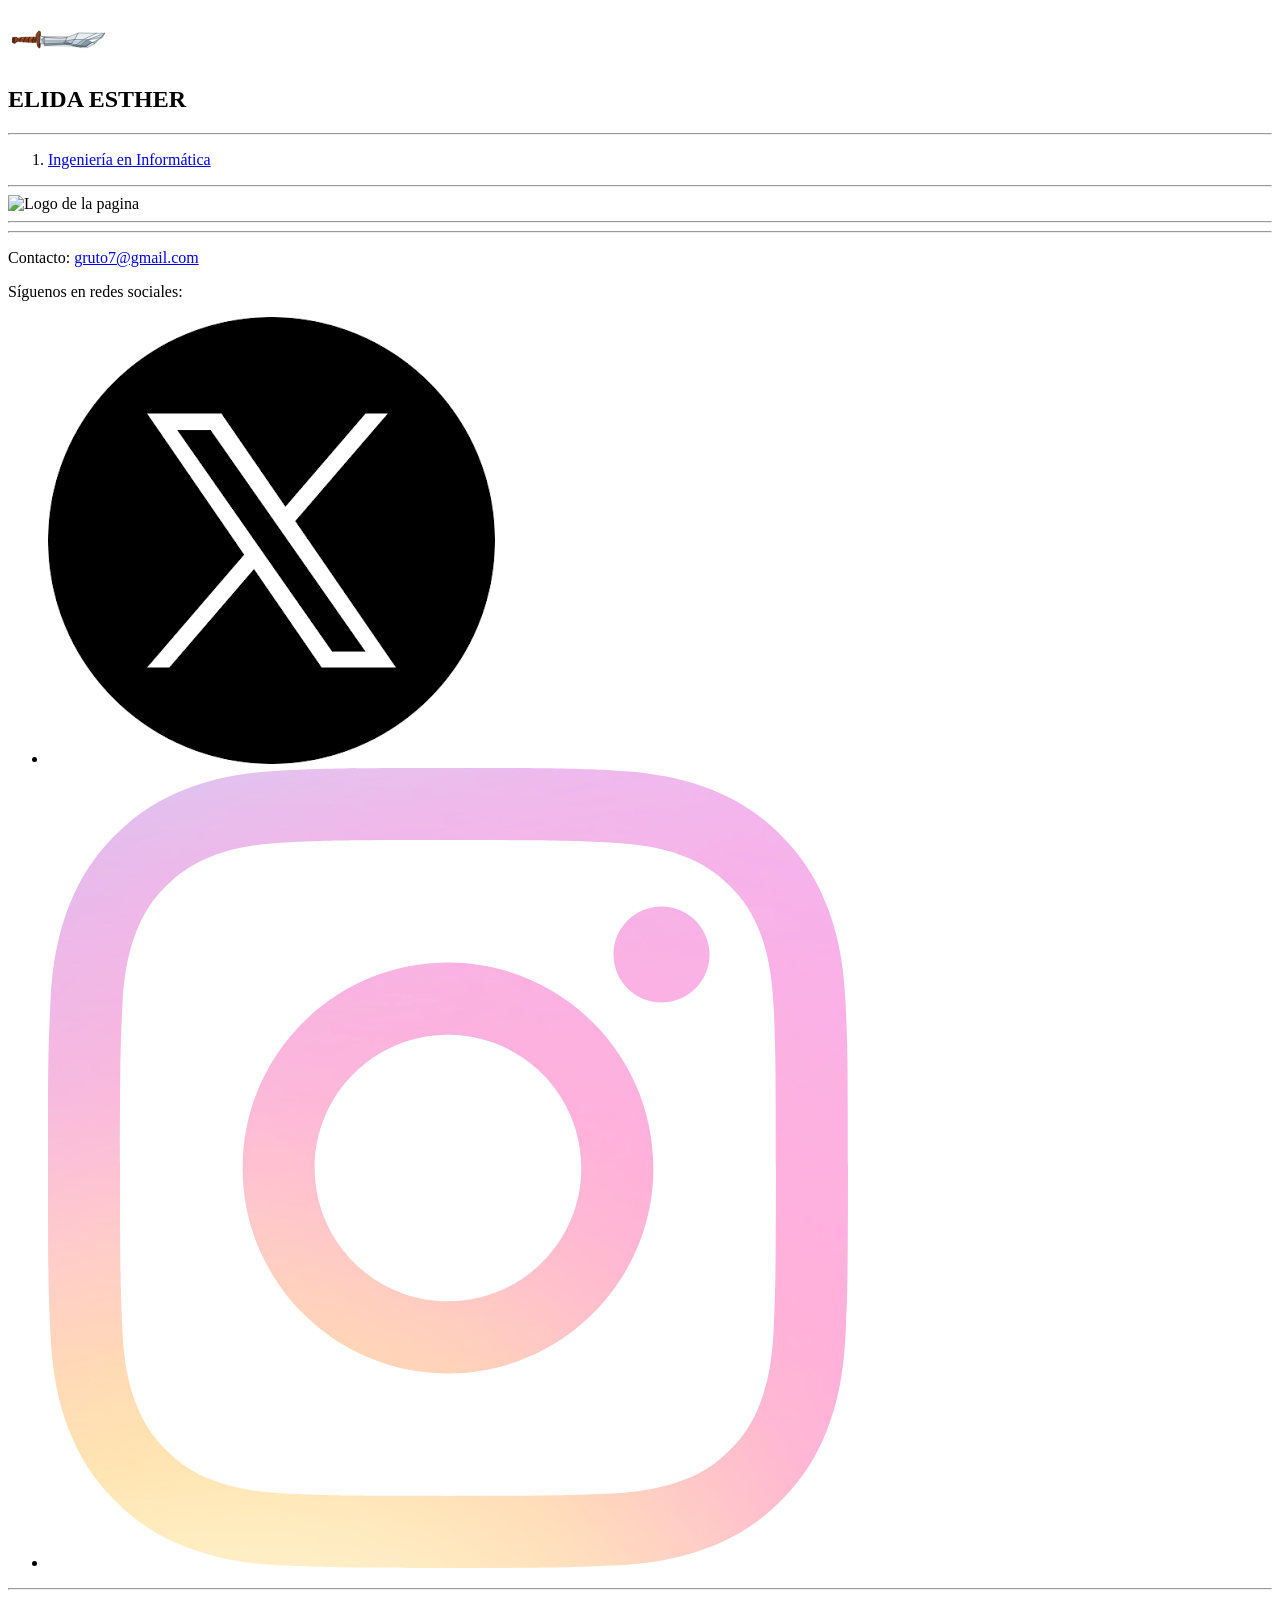
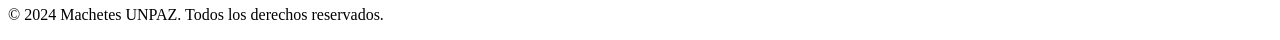
==== carreras.html @ 34d95ce6 "Sube proyecto inicial" ====
<!DOCTYPE html>
<html lang="es">
  <head>
    <meta charset="UTF-8" />
    <meta name="viewport" content="width=device-width, initial-scale=1.0" />
    <title>ELIDA ESTHER</title>
  </head>
  <body>
    <header>
      <h1 class="machetes UNPAZ"> <a href=index.html> <img src="/imagenes/gemini-svg.svg" alt="Logo de la pagina" width="100"></a></h1>
      <h2>ELIDA ESTHER</h2>

      <hr>
    </header>

    <nav>
        <ol>
            <li>
                <a href="Carreras/Ingenieria en Informatica.html">Ingeniería en Informática</a>
            </li>
        </ol> 
        <hr>
    </nav>

    <img src="https://i.ibb.co/qL5t6V2J/logo.jpg" alt="Logo de la pagina" width="400">
    <hr>
    <footer class="pie de pagina">
    <hr>
    <div class="contacto">
      <p>Contacto: <a href="mailto:">gruto7@gmail.com</a></p>
    </div>
    <div class="redes-sociales">
      <p>Síguenos en redes sociales:</p>
      <ul>
        <li> <a href="https://x.com/" target="_blank"> <img src="/imagenes/images.png" alt="atajo a X"></a></h1>
        <li> <a href="https://www.instagram.com/" target="_blank"> <img src="/imagenes/instagram-color.svg" alt="Logo de instagram"></a></h1>
      </ul>
    <hr>
    <p>© 2024 Machetes UNPAZ. Todos los derechos reservados.</p>
  </body>
  
</html>
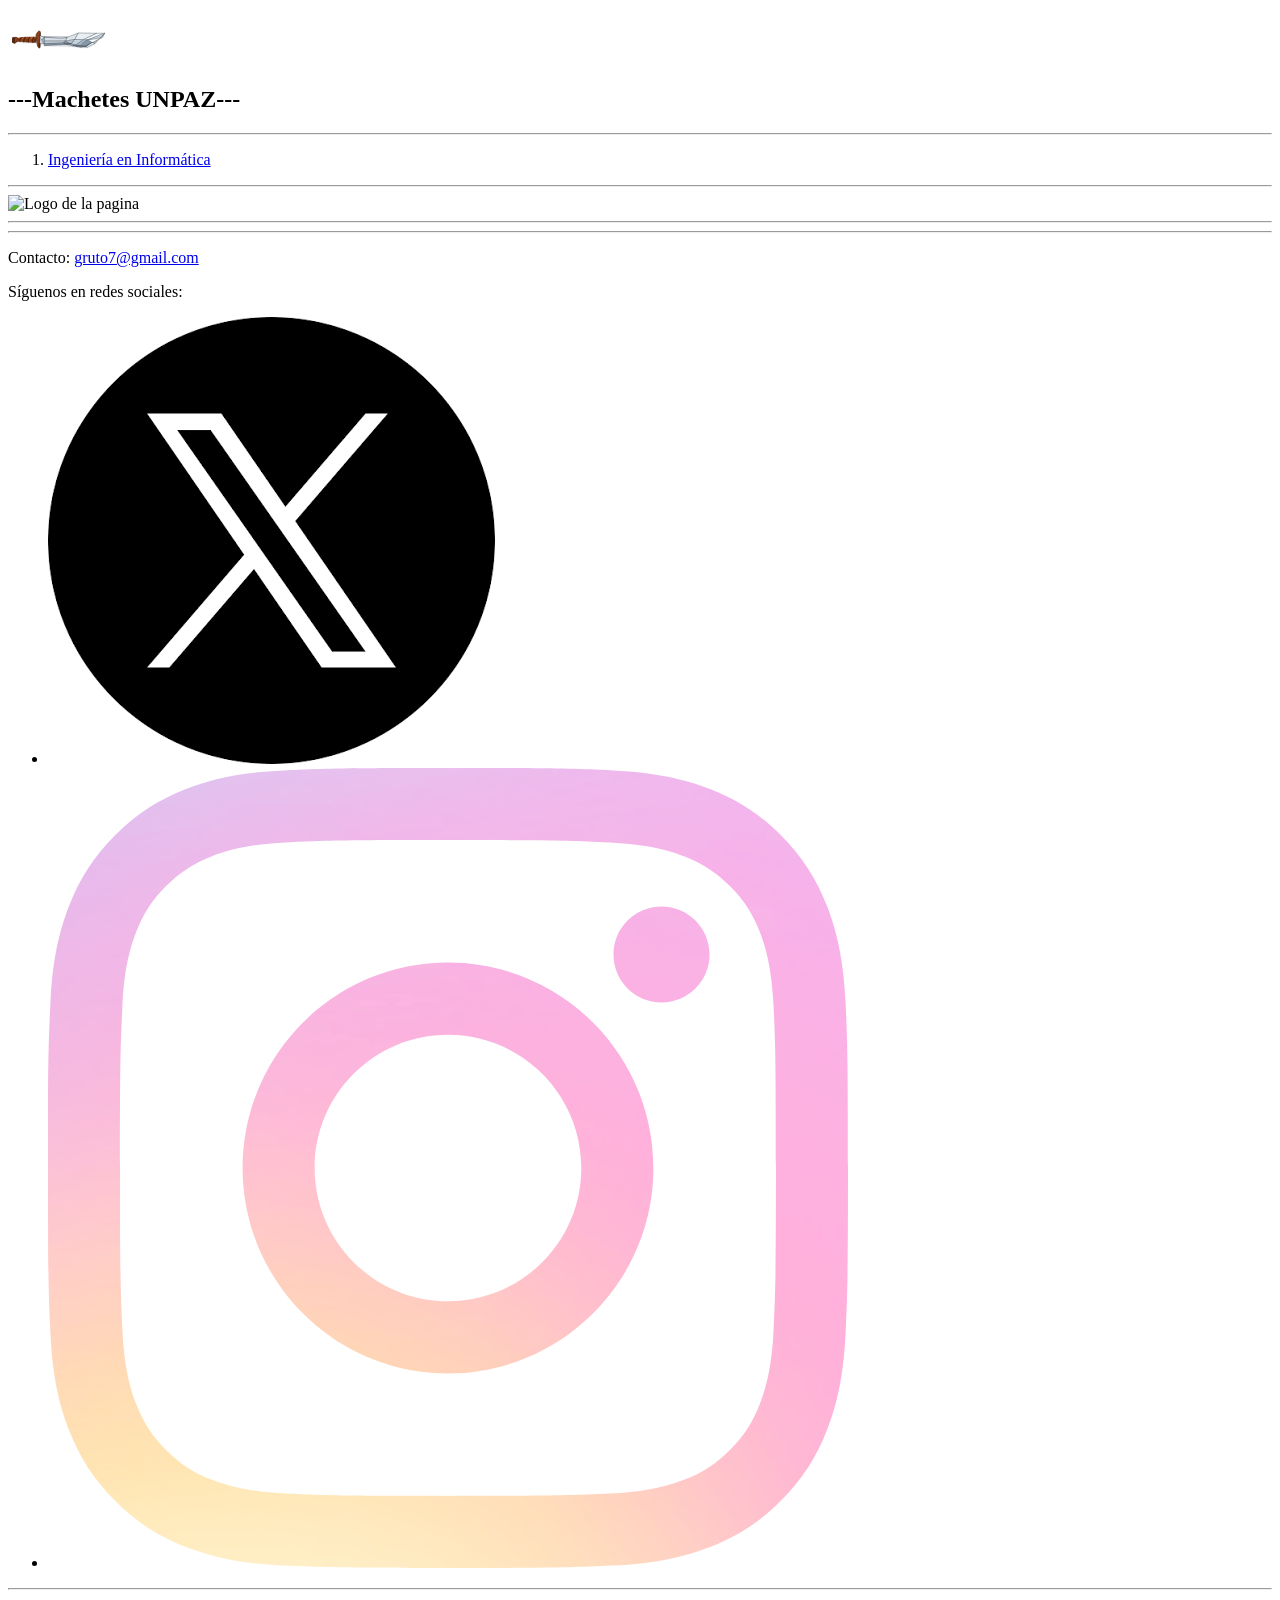
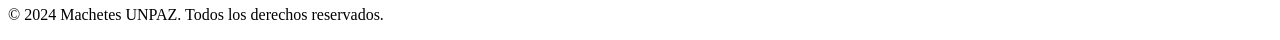
==== commit c86682a5: "Actualizo la página" ====
--- a/carreras.html
+++ b/carreras.html
@@ -3,12 +3,12 @@
   <head>
     <meta charset="UTF-8" />
     <meta name="viewport" content="width=device-width, initial-scale=1.0" />
-    <title>ELIDA ESTHER</title>
+    <title>---Machetes UNPAZ---</title>
   </head>
   <body>
     <header>
       <h1 class="machetes UNPAZ"> <a href=index.html> <img src="/imagenes/gemini-svg.svg" alt="Logo de la pagina" width="100"></a></h1>
-      <h2>ELIDA ESTHER</h2>
+      <h2>---Machetes UNPAZ---</h2>
 
       <hr>
     </header>
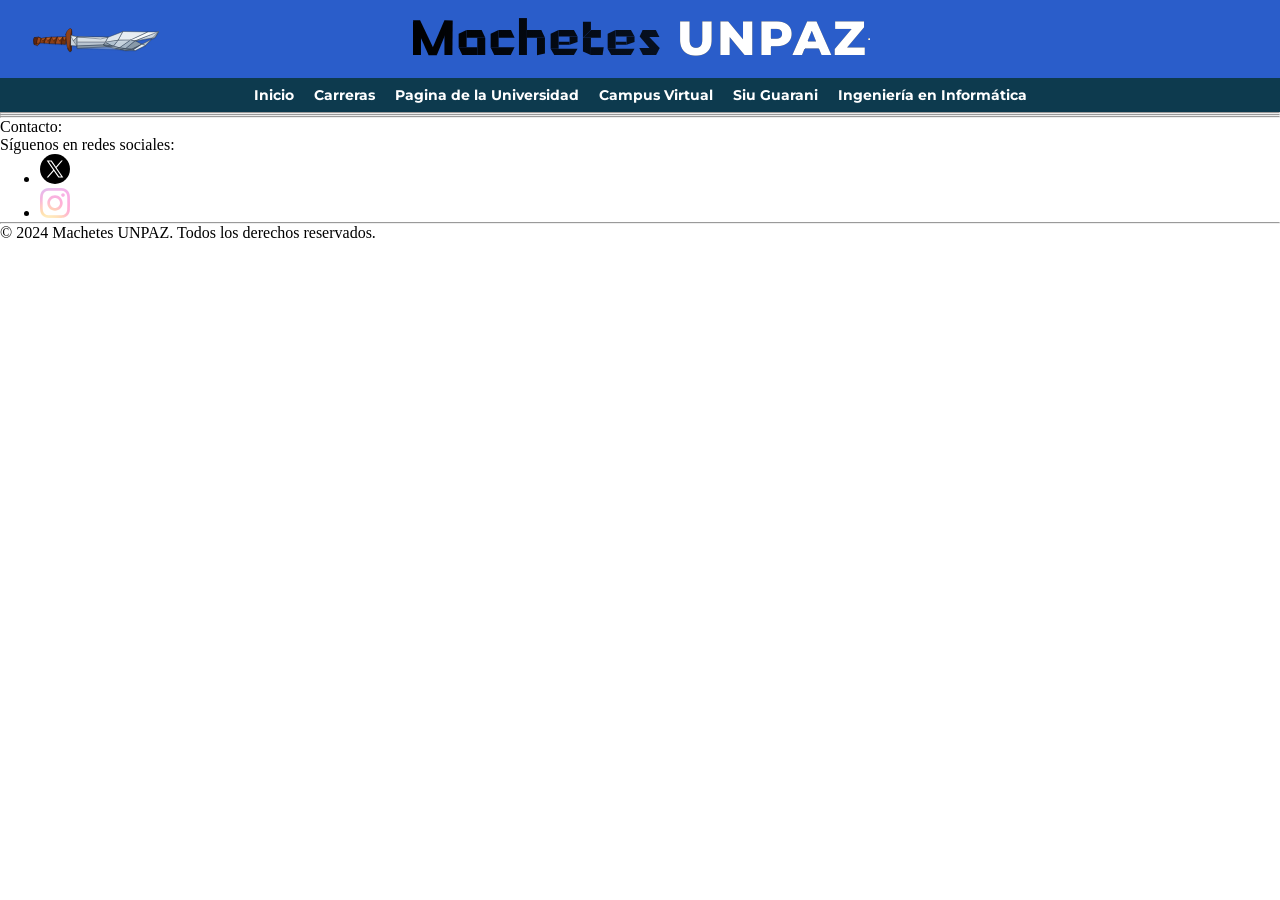
==== commit 71c927bf: "Boton Hamburguesa para cuando se vea en celular y no se vea una barra de navegacion en modo lista. C" ====
--- a/carreras.html
+++ b/carreras.html
@@ -3,40 +3,51 @@
   <head>
     <meta charset="UTF-8" />
     <meta name="viewport" content="width=device-width, initial-scale=1.0" />
-    <title>---Machetes UNPAZ---</title>
+    <title>---Machetes Unpaz---</title>
+    <link rel="stylesheet" href="estilo.css">
+    <script src="javascript.js" defer></script>
   </head>
   <body>
-    <header>
-      <h1 class="machetes UNPAZ"> <a href=index.html> <img src="/imagenes/gemini-svg.svg" alt="Logo de la pagina" width="100"></a></h1>
-      <h2>---Machetes UNPAZ---</h2>
+    <header class="header" id="header">
+    <h1 id="logoh1"> <a href=index.html> <img class="logoh1estilo" src="imagenes/gemini-svg.svg" alt="Logo de la pagina" width="100"></a></h1>
+     <h2 class="subtitulo_principal" id="subtitulo_principal">Machetes <span class="titulo_unpaz">UNPAZ</span></h2>
+      <hr>
 
+
+    </header> 
+    
+    <!-- diseño de la barra de navegacion -->
+    
+    <nav>
+     <button class="boton_hamburguesa" id="boton_hamburguesa">🍔</button>
+       <ul class="barra_navegacion" id="barra_navegacion">
+           <li class="lista"><a href="index.html">Inicio</a></li>
+           <li class="lista"><a href="carreras.html">Carreras</a></li>
+           <li class="lista"><a href="https://www.unpaz.edu.ar/" target="_blank">Pagina de la Universidad</a></li>
+           <li class="lista"><a href="https://campusvirtual.unpaz.edu.ar/" target="_blank">Campus Virtual</a></li>
+           <li class="lista"><a href="https://estudiantes.unpaz.edu.ar/autogestion/" target="_blank">Siu Guarani</a></li>
+           <li class="lista"><a href="Carreras/Ingenieria en Informatica.html">Ingeniería en Informática</a></li>
+       </ul>
       <hr>
-    </header>
-
-    <nav>
-        <ol>
-            <li>
-                <a href="Carreras/Ingenieria en Informatica.html">Ingeniería en Informática</a>
-            </li>
-        </ol> 
-        <hr>
     </nav>
 
-    <img src="https://i.ibb.co/qL5t6V2J/logo.jpg" alt="Logo de la pagina" width="400">
+  <img class="imagen_principal" id="imagen_principal" src="https://i.ibb.co/qL5t6V2J/logo.jpg" alt="Logo de la pagina" width="400">
     <hr>
-    <footer class="pie de pagina">
-    <hr>
-    <div class="contacto">
-      <p>Contacto: <a href="mailto:">gruto7@gmail.com</a></p>
-    </div>
-    <div class="redes-sociales">
-      <p>Síguenos en redes sociales:</p>
-      <ul>
-        <li> <a href="https://x.com/" target="_blank"> <img src="/imagenes/images.png" alt="atajo a X"></a></h1>
-        <li> <a href="https://www.instagram.com/" target="_blank"> <img src="/imagenes/instagram-color.svg" alt="Logo de instagram"></a></h1>
-      </ul>
-    <hr>
-    <p>© 2024 Machetes UNPAZ. Todos los derechos reservados.</p>
+<footer id="pie_de_pagina">
+  <hr>
+  <div id="contacto">
+    <p>Contacto: <a href="mailto:">grupo0@gmail.com</a></p>
+  </div>
+  <div id="redes-sociales">
+    <p>Síguenos en redes sociales:</p>
+    <ul>
+      <li> <a class="twitter" href="https://x.com/" target="_blank"> <img src="imagenes/X_icon.svg" alt="atajo a X"></a></li>
+      <li> <a class="instagram" href="https://www.instagram.com/" target="_blank"> <img src="imagenes/instagram-color.svg" alt="Logo de instagram"></a></li>
+    </ul>
+  </div>
+  <hr>
+  <p id="copy">© 2024 Machetes UNPAZ. Todos los derechos reservados.</p>
+</footer>
   </body>
   
 </html>
--- a/estilo.css
+++ b/estilo.css
@@ -0,0 +1,330 @@
+@import url('https://fonts.googleapis.com/css2?family=Foldit:wght@400;600;700&display=swap');
+@import url('https://fonts.googleapis.com/css2?family=Foldit:wght@400;600;700&family=Montserrat:wght@700;800&display=swap');
+*{
+    margin: 0;
+    
+}
+
+body {
+
+    margin: 0;
+}
+
+header {
+    background-color:#2a5dca;
+    width: 100%;
+    margin: 0;
+    padding-bottom: 0;
+    text-align: center;
+    position: relative;
+}
+
+
+.logoh1estilo {
+    width:clamp(110px, 13vw, 135px);
+    height: auto;
+    position: absolute;
+    left: clamp(12px, 3vw, 28px);
+    top: 50%;
+    transform: translateY(-50%);
+    z-index: 1;
+}
+
+.header {
+    display: flex;
+    align-items: center;
+    justify-content: center;
+    min-height: 78px;
+    padding: 10px 20px;
+    box-sizing: border-box;
+}
+
+.subtitulo_principal {
+    background: linear-gradient(90deg, #000000 0%, #0c1d3b 100%);
+    background-clip: text;
+    -webkit-background-clip: text;
+    -webkit-text-fill-color: transparent;
+    display: inline-block;
+    font-family: 'Foldit', sans-serif;
+    font-size: clamp(2rem, 5vw, 3rem);
+    letter-spacing: 2px;
+    line-height: 1;
+    white-space: nowrap;
+    margin: 0;
+}
+.titulo_unpaz {
+    color:#ffffff;
+    font-family: 'Montserrat', sans-serif;
+    font-weight: 800;
+    letter-spacing: 2px;
+    -webkit-text-fill-color: #ffffff;
+}
+
+.barra_navegacion {
+    gap: 12px 20px;
+    list-style-type: none;
+    padding: 10px 16px;
+    display: flex;
+    flex-wrap: wrap;
+    justify-content: center;
+    background-color: #0d3a4e;
+    
+}
+
+.lista {
+    font-family: 'Montserrat', sans-serif;
+    font-weight: 700;
+    font-size: 14px;
+    margin: 0;
+    line-height: 1;
+
+}
+a,
+a:visited {
+    color: #ffffff;
+    text-decoration: none;
+}
+
+a:hover {
+    color: #4382f7;
+    text-decoration: underline;
+}
+
+.lista a {
+    
+    text-decoration: none;
+    transition: background-color 0.3s ease;
+}
+
+.imagen_principal {
+    position: fixed;
+    top: 0;
+    left: 0;
+    width: 100vw;
+    height: 100vh;
+    object-fit: cover;
+    z-index: -1;
+    pointer-events: none;
+    filter: blur(15px);
+}
+
+.twitter img {
+    width: 30px;
+    height: 30px;
+}
+.instagram img {
+    width: 30px;
+    height: 30px;
+}
+
+
+.bloque1 {
+    width: fit-content;
+    display: flex;
+    align-items: center;
+    justify-content: center;
+    text-align: center;
+    margin-top: 20px;
+    margin-left: 20px;
+    background-color: #f0f0f0;
+    border-radius: 15px;
+    flex-direction: row-reverse;
+}
+
+.imagen_1bloque {
+    width: 80%;
+    max-width: 400px;
+    height: auto;
+    margin-top: 20px;
+    margin-bottom: 20px;
+    margin-left: 20px;
+    border-radius: 15px;
+}
+
+.texto_bloque_1 {
+    
+    font-family: 'Montserrat', sans-serif;
+    font-weight: 700;
+    font-size: 16px;
+    margin: 20px;
+    line-height: 1.5;
+    color: #333333;
+    align-items: right;
+    max-width: 200px;
+    
+}
+
+
+.bloque2 {
+    width: fit-content;
+    display: flex;
+    margin-left: auto;
+    margin-right: 20px;
+    align-items: center;
+    justify-content: center;
+    text-align: center;
+    margin-top: 20px;
+    background-color: #f0f0f0;
+    border-radius: 15px;
+    
+}
+
+.imagen_2bloque {
+    width: 80%;
+    max-width: 400px;
+    height: auto;
+    margin-top: 20px;
+    margin-bottom: 20px;
+    margin-right: 20px;
+    border-radius: 15px;
+}
+
+.texto_bloque_2 {
+    
+    font-family: 'Montserrat', sans-serif;
+    font-weight: 700;
+    font-size: 16px;
+    margin: 20px;
+    line-height: 1.5;
+    color: #333333;
+    align-items: right;
+    max-width: 200px;
+    
+}
+
+.columna_texto {
+    display: flex;
+    flex-direction: column;
+    align-items: center;
+}
+#boton{  
+    color: #151c25;         
+    margin-top: 7px;       
+    padding: 5px 14px;      
+    cursor: pointer;        
+    border-radius: 4px;     
+    font-family: 'Montserrat', sans-serif; 
+    background-color: #1c67f1; 
+    border : 1px solid #000102; 
+    margin-bottom: 20px;
+}
+
+.bloque3 {
+    width: fit-content;
+    display: flex;
+    align-items: center;
+    justify-content: center;
+    text-align: center;
+    margin-top: 20px;
+    margin-left: 20px;
+    background-color: #f0f0f0;
+    border-radius: 15px;
+    flex-direction: row-reverse;
+}
+
+.imagen_3bloque {
+    width: 80%;
+    max-width: 400px;
+    height: auto;
+    margin-top: 20px;
+    margin-bottom: 20px;
+    margin-left: 20px;
+    border-radius: 15px;
+}
+
+.texto_bloque_3 {
+    
+    font-family: 'Montserrat', sans-serif;
+    font-weight: 700;
+    font-size: 16px;
+    margin: 20px;
+    line-height: 1.5;
+    color: #333333;
+    align-items: right;
+    max-width: 200px;
+    
+}
+
+.boton2{  
+    color: #151c25;      
+    margin-top: 15px;       
+    padding: 5px 14px;      
+    cursor: pointer;        
+    border-radius: 4px;     
+    font-family: 'Montserrat', sans-serif; 
+    background-color: #1c67f1; 
+    border : 1px solid #000102; 
+    margin-bottom: 20px;
+    display: block;
+}
+
+.subtitulofoot {
+    text-align: center;
+    background: linear-gradient(90deg, #000000 0%, #3273e2 100%);
+    background-clip: text;
+    -webkit-background-clip: text;
+    -webkit-text-fill-color: transparent;
+    font-family: 'Foldit', sans-serif;
+    font-size: 15px;
+    letter-spacing: 1px;
+}
+
+.email img {
+    width: 30px;
+    height: 30px;
+}
+
+.contacto {
+    display: flex;
+    justify-content: center;
+    align-items: center;
+    gap: 10px;
+    padding: 10px;
+    
+}
+
+.copy {
+    text-align: center;
+    font-family: 'Montserrat', sans-serif;
+    font-size: 12px;
+    color: #666666;
+    margin-top: 10px;
+    margin-bottom: 10px;
+}
+.boton_hamburguesa {
+    display: none;
+    background: none;
+    border: none;
+    color: white;
+    font-size: 24px;
+    cursor: pointer;
+    padding: 5px 15px;
+} 
+
+@media (max-width: 768px) {
+    .boton_hamburguesa {
+        display: block; 
+        position: relative; 
+        z-index: 1001;      
+        margin: 10px;
+    }
+
+    .barra_navegacion {
+        position: fixed;
+        top: 0;
+        left: -100%;
+        width: 250px;
+        height: 100vh;      
+        background-color: #0d3a4e; 
+        flex-direction: column; 
+        justify-content: flex-start; 
+        padding-top: 150px;  
+        transition: left 0.7s ease; 
+        z-index: 1000;
+    }
+
+  
+    .barra_navegacion.menu_activo {
+        left: 0;
+    }
+}
